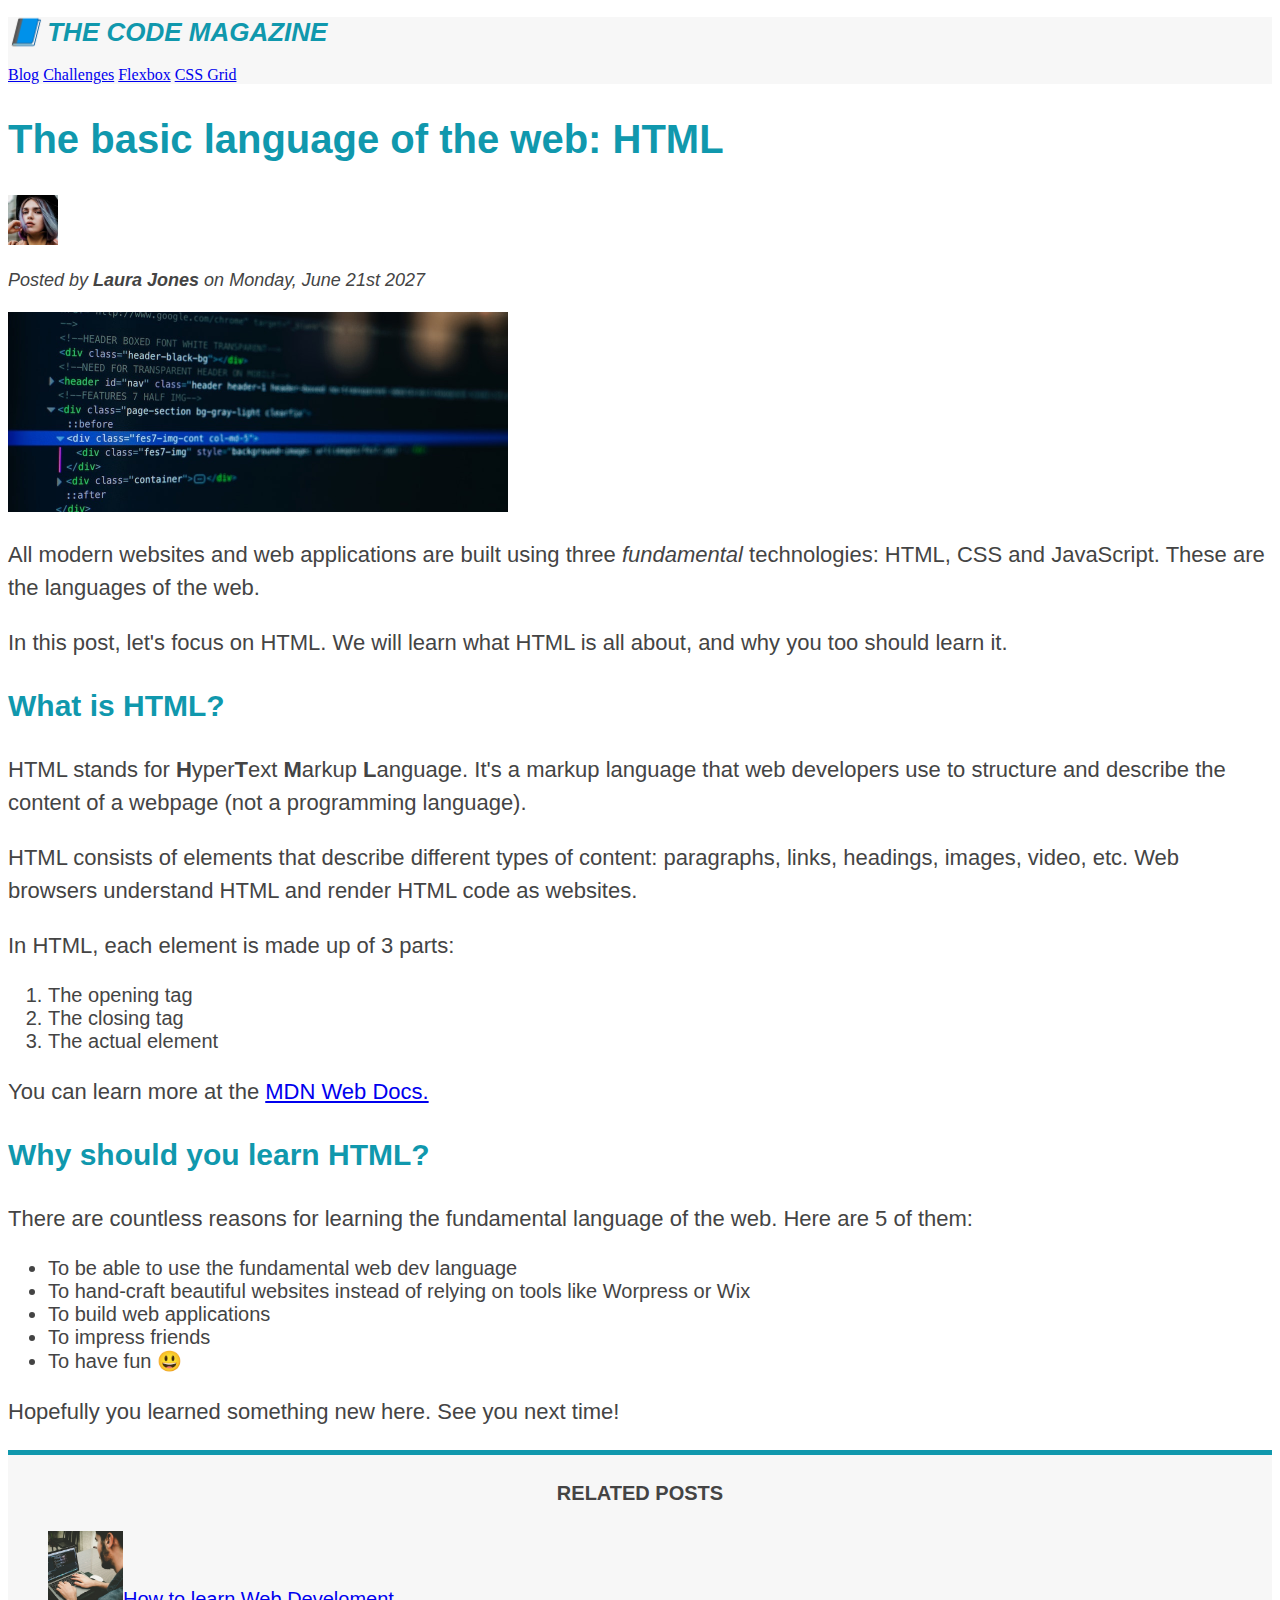
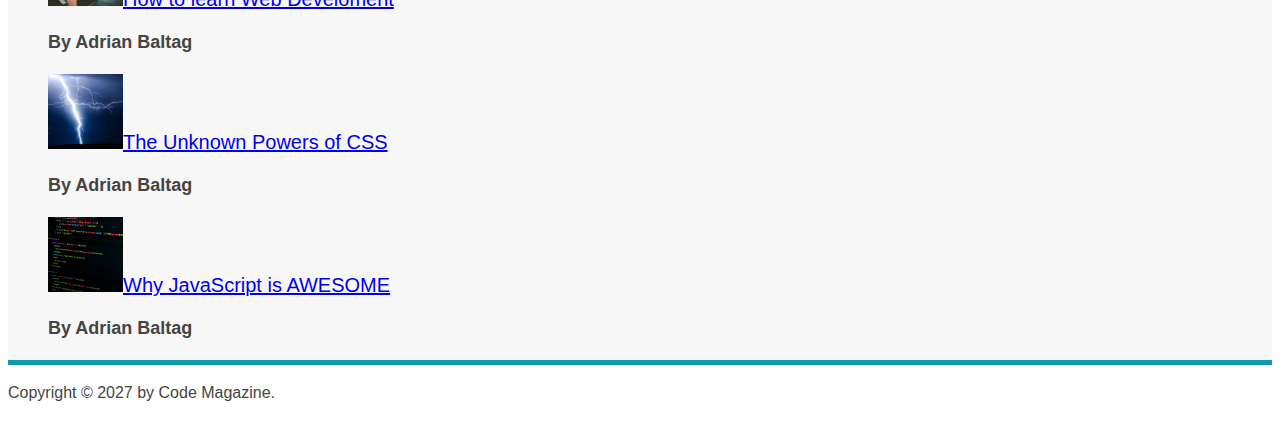
==== index.html @ 0a8e20bc "color" ====
<!DOCTYPE html>
<html lang="en">
	<head>
		<meta charset="UTF-8" />
		<link rel="stylesheet" href="style.css" />
		<title>The basic language of the web: HTML</title>
	</head>

	<body>
		<header class="main-header">
			<h1>📘 The Code Magazine</h1>

			<nav>
				<a href="blog.html">Blog</a>
				<a href="#">Challenges</a>
				<a href="#">Flexbox</a>
				<a href="#">CSS Grid</a>
				<!--placeholder # untill fill with a link-->
			</nav>
		</header>

		<article>
			<header>
				<h2>The basic language of the web: HTML</h2>

				<img
					src="img/laura-jones.jpg"
					alt="author picture"
					width="50"
					height="50"
				/>
				<p id="author">
					Posted by <strong>Laura Jones</strong> on Monday, June 21st
					2027
				</p>
			</header>

			<img
				src="img/post-img.jpg"
				alt="HTML code on a screen"
				width="500"
				height="200"
			/>

			<p>
				All modern websites and web applications are built using three
				<em>fundamental</em>
				technologies: HTML, CSS and JavaScript. These are the languages
				of the web.
			</p>
			<p>
				In this post, let's focus on HTML. We will learn what HTML is
				all about, and why you too should learn it.
			</p>
			<h3>What is HTML?</h3>

			<p>
				HTML stands for <strong>H</strong>yper<strong>T</strong>ext
				<strong>M</strong>arkup <strong>L</strong>anguage. It's a markup
				language that web developers use to structure and describe the
				content of a webpage (not a programming language).
			</p>

			<p>
				HTML consists of elements that describe different types of
				content: paragraphs, links, headings, images, video, etc. Web
				browsers understand HTML and render HTML code as websites.
			</p>
			<p>In HTML, each element is made up of 3 parts:</p>

			<ol>
				<li>The opening tag</li>
				<li>The closing tag</li>
				<li>The actual element</li>
			</ol>

			<p>
				You can learn more at the
				<a
					href="https://developer.mozilla.org/en-US/docs/Web/HTML"
					target="_blank"
					>MDN Web Docs.</a
				><!--link-->
			</p>

			<!--comment-->
			<h3>Why should you learn HTML?</h3>

			<p>
				There are countless reasons for learning the fundamental
				language of the web. Here are 5 of them:
			</p>

			<ul>
				<li>To be able to use the fundamental web dev language</li>
				<li>
					To hand-craft beautiful websites instead of relying on tools
					like Worpress or Wix
				</li>
				<li>To build web applications</li>
				<li>To impress friends</li>
				<li>To have fun 😃</li>
			</ul>

			<p>Hopefully you learned something new here. See you next time!</p>
		</article>

		<aside>
			<h4>Related posts</h4>
			<ul class="related">
				<li>
					<img
						src="img/related-1.jpg"
						alt="Person programming"
						width="75"
						height="75"
					/><a href="#">How to learn Web Develoment</a>
				</li>
				<p class="related-author">By Adrian Baltag</p>

				<li>
					<img
						src="img/related-2.jpg"
						alt="Lightning"
						width="75"
						height="75"
					/><a href="#">The Unknown Powers of CSS</a>
					<p class="related-author">By Adrian Baltag</p>
				</li>

				<li>
					<img
						src="img/related-3.jpg"
						alt="JavaScript screenshoot"
						width="75"
						height="75"
					/><a href="#">Why JavaScript is AWESOME</a>
					<p class="related-author">By Adrian Baltag</p>
				</li>
			</ul>
		</aside>
		<!--secondary important part of website-->

		<footer>
			<p id="copyright">Copyright &copy; 2027 by Code Magazine.</p>
		</footer>
	</body>
</html>
---- style.css ----
h1,
h2,
h3,
h4,
p,
li {
	font-family: sans-serif;
	color: #444;
}

h1,
h2,
h3 {
	color: #1098ad;
}

h1 {
	font-size: 26px;
	font-family: sans-serif;
	text-transform: uppercase;
	font-style: italic;
	color: #1098ad;
}

h2 {
	font-size: 40px;
}

h3 {
	font-size: 30px;
}

h4 {
	font-size: 20px;

	text-transform: uppercase;
	text-align: center;
}

p {
	font-size: 22px;
	line-height: 1.5;
}

li {
	font-size: 20px;
}

/* footer p {
	font-size: 16px;
} */

/* article header p {
	font-style: italic;
} */

#author {
	font-style: italic;
	font-size: 18px;
}

#copyright {
	font-size: 16px;
}

.related-author {
	font-size: 18px;
	font-weight: bold;
}

.related {
	list-style: none;
}

.main-header {
	background-color: #f7f7f7;
}
aside {
	background-color: #f7f7f7;
	border-top: 5px solid #1098ad;
	border-bottom: 5px solid #1098ad;
}

/* body {
	background-color: hsla(60, 12%, 89%, 0.63);
} */
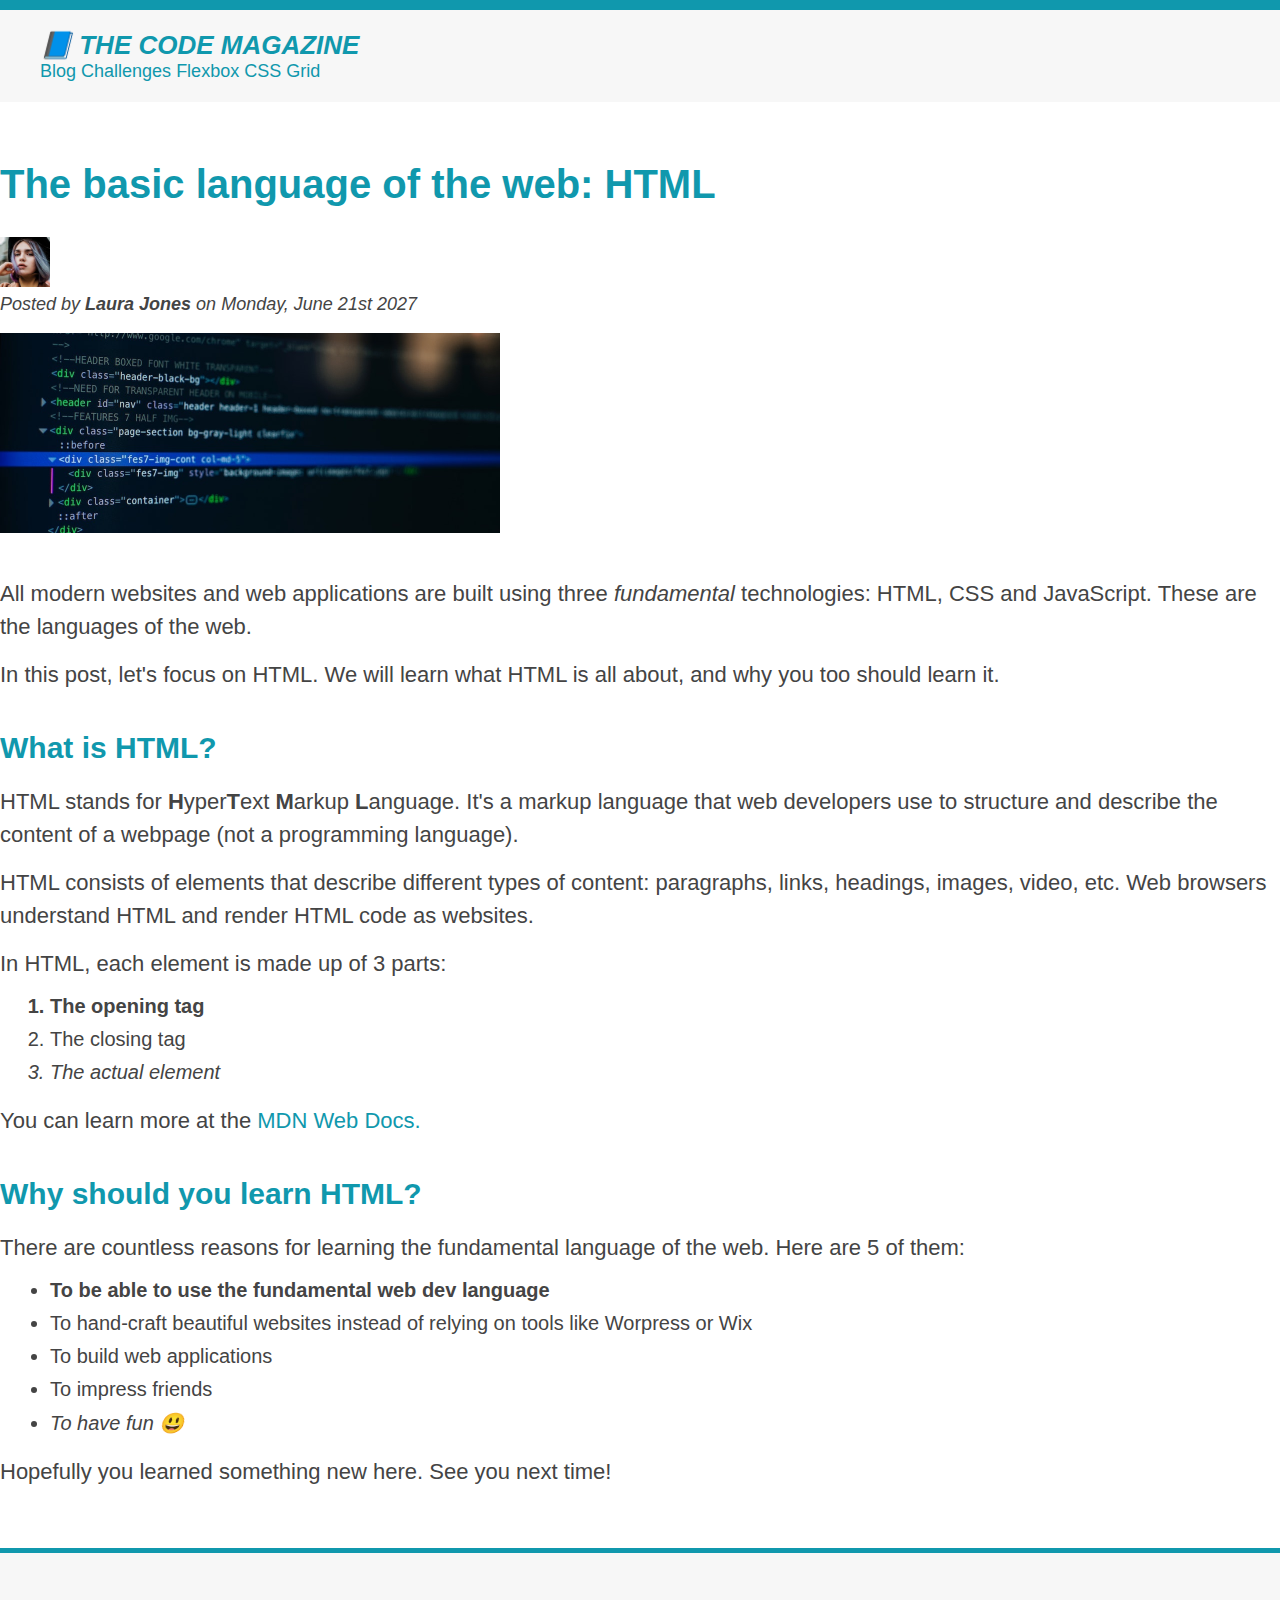
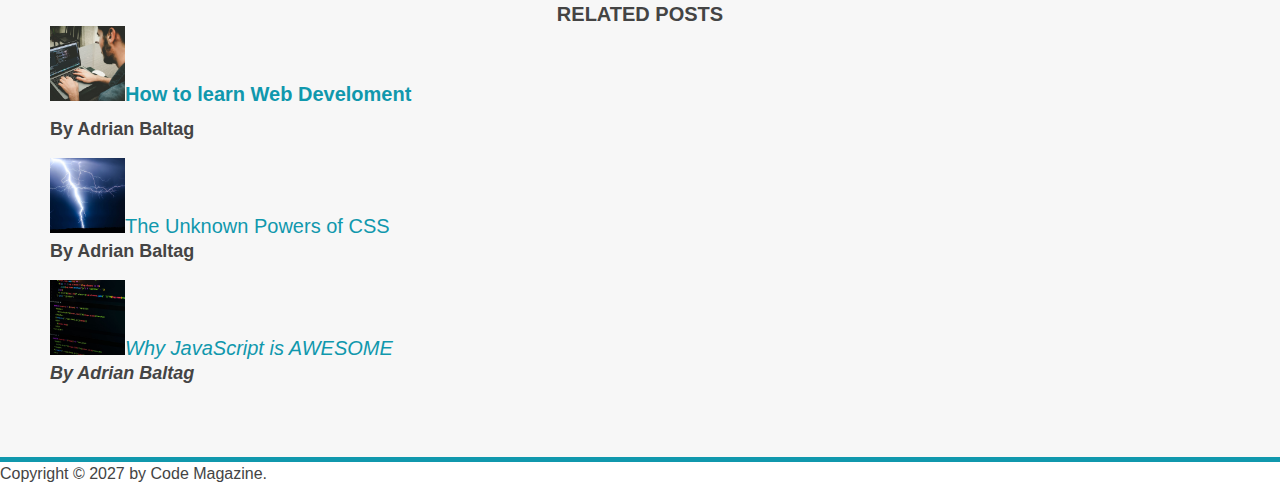
==== commit a6e6e93c: "margins, paddings" ====
--- a/index.html
+++ b/index.html
@@ -11,6 +11,7 @@
 			<h1>📘 The Code Magazine</h1>
 
 			<nav>
+				<!-- <strong>This is the navigation</strong> -->
 				<a href="blog.html">Blog</a>
 				<a href="#">Challenges</a>
 				<a href="#">Flexbox</a>
@@ -20,7 +21,7 @@
 		</header>
 
 		<article>
-			<header>
+			<header class="post-header">
 				<h2>The basic language of the web: HTML</h2>
 
 				<img
@@ -29,18 +30,18 @@
 					width="50"
 					height="50"
 				/>
+
 				<p id="author">
 					Posted by <strong>Laura Jones</strong> on Monday, June 21st
 					2027
 				</p>
+				<img
+					src="img/post-img.jpg"
+					alt="HTML code on a screen"
+					width="500"
+					height="200"
+				/>
 			</header>
-
-			<img
-				src="img/post-img.jpg"
-				alt="HTML code on a screen"
-				width="500"
-				height="200"
-			/>
 
 			<p>
 				All modern websites and web applications are built using three
@@ -142,7 +143,9 @@
 		<!--secondary important part of website-->
 
 		<footer>
-			<p id="copyright">Copyright &copy; 2027 by Code Magazine.</p>
+			<p id="copyright" class="copyright text">
+				Copyright &copy; 2027 by Code Magazine.
+			</p>
 		</footer>
 	</body>
 </html>
--- a/style.css
+++ b/style.css
@@ -1,11 +1,39 @@
-h1,
-h2,
-h3,
-h4,
-p,
-li {
+/* universal selector-lowest priority */
+* {
+	color: #444;
+	margin: 0;
+	padding: 0;
+}
+
+body {
+	color: #444;
 	font-family: sans-serif;
-	color: #444;
+	border-top: 10px solid #1098ad;
+}
+
+.main-header {
+	background-color: #f7f7f7;
+	padding: 20px 40px;
+	margin-bottom: 60px;
+}
+
+nav {
+	font-size: 18px;
+}
+
+article {
+	margin-bottom: 60px;
+}
+
+.post-header {
+	margin-bottom: 40px;
+}
+
+aside {
+	background-color: #f7f7f7;
+	border-top: 5px solid #1098ad;
+	border-bottom: 5px solid #1098ad;
+	padding: 50px 0;
 }
 
 h1,
@@ -24,10 +52,13 @@
 
 h2 {
 	font-size: 40px;
+	margin-bottom: 30px;
 }
 
 h3 {
 	font-size: 30px;
+	margin-bottom: 20px;
+	margin-top: 40px;
 }
 
 h4 {
@@ -40,10 +71,21 @@
 p {
 	font-size: 22px;
 	line-height: 1.5;
+	margin-bottom: 15px;
+}
+
+ul,
+ol {
+	margin-left: 50px;
+	margin-bottom: 20px;
 }
 
 li {
 	font-size: 20px;
+	margin-bottom: 10px;
+}
+li:last-child {
+	margin-bottom: 0;
 }
 
 /* footer p {
@@ -72,15 +114,49 @@
 	list-style: none;
 }
 
-.main-header {
-	background-color: #f7f7f7;
-}
-aside {
-	background-color: #f7f7f7;
-	border-top: 5px solid #1098ad;
-	border-bottom: 5px solid #1098ad;
+li:first-child {
+	font-weight: bold;
 }
 
-/* body {
-	background-color: hsla(60, 12%, 89%, 0.63);
+li:last-child {
+	font-style: italic;
+}
+
+a:link {
+	color: #1098ad;
+	text-decoration: none;
+}
+
+a:visited {
+	color: #1098ad;
+}
+
+a:hover {
+	color: orangered;
+	font-weight: bold;
+	text-decoration: underline orangered;
+}
+
+a:active {
+	background-color: black;
+	font-style: italic;
+}
+
+/* resolving conflicts */
+/* #copyright {
+	color: red;
+}
+.copyright {
+	color: blue;
+}
+.text {
+	color: yellow;
+}
+
+footer p {
+	color: green !important;
 } */
+/* nav a:link,
+nav p {
+	font-size: 18px;
+} */
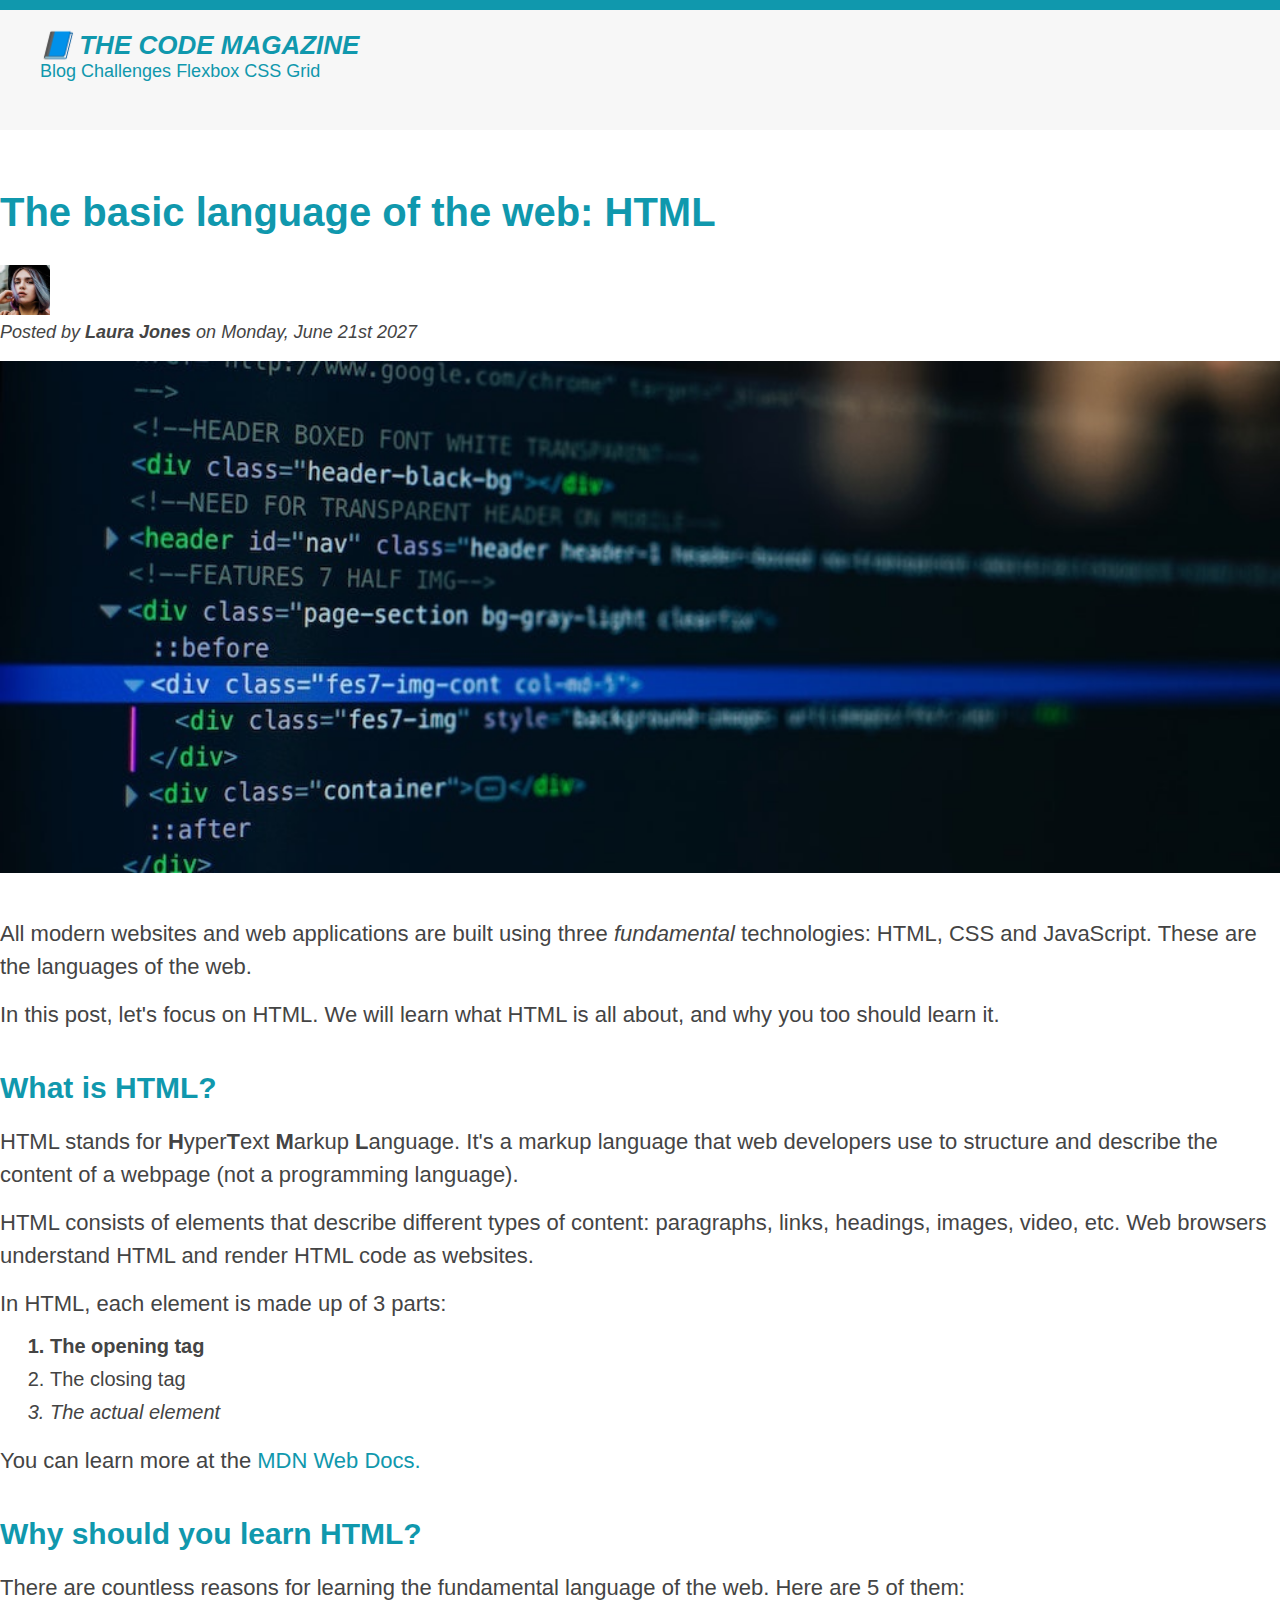
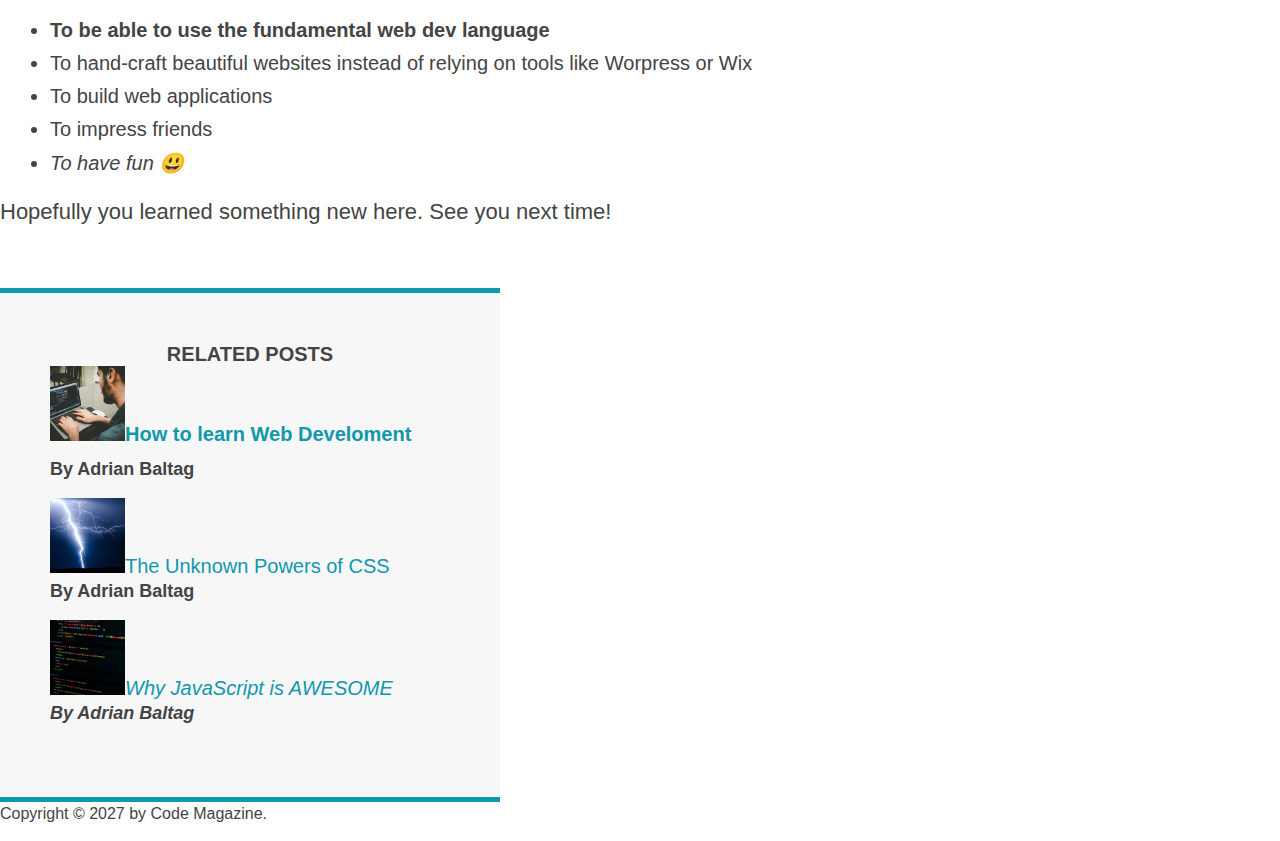
==== commit 5e22062e: "adding dimensions" ====
--- a/index.html
+++ b/index.html
@@ -40,6 +40,7 @@
 					alt="HTML code on a screen"
 					width="500"
 					height="200"
+					class="post-img"
 				/>
 			</header>
 
--- a/style.css
+++ b/style.css
@@ -15,6 +15,7 @@
 	background-color: #f7f7f7;
 	padding: 20px 40px;
 	margin-bottom: 60px;
+	height: 80px;
 }
 
 nav {
@@ -34,6 +35,7 @@
 	border-top: 5px solid #1098ad;
 	border-bottom: 5px solid #1098ad;
 	padding: 50px 0;
+	width: 500px;
 }
 
 h1,
@@ -142,6 +144,10 @@
 	font-style: italic;
 }
 
+.post-img {
+	width: 100%;
+	height: auto;
+}
 /* resolving conflicts */
 /* #copyright {
 	color: red;
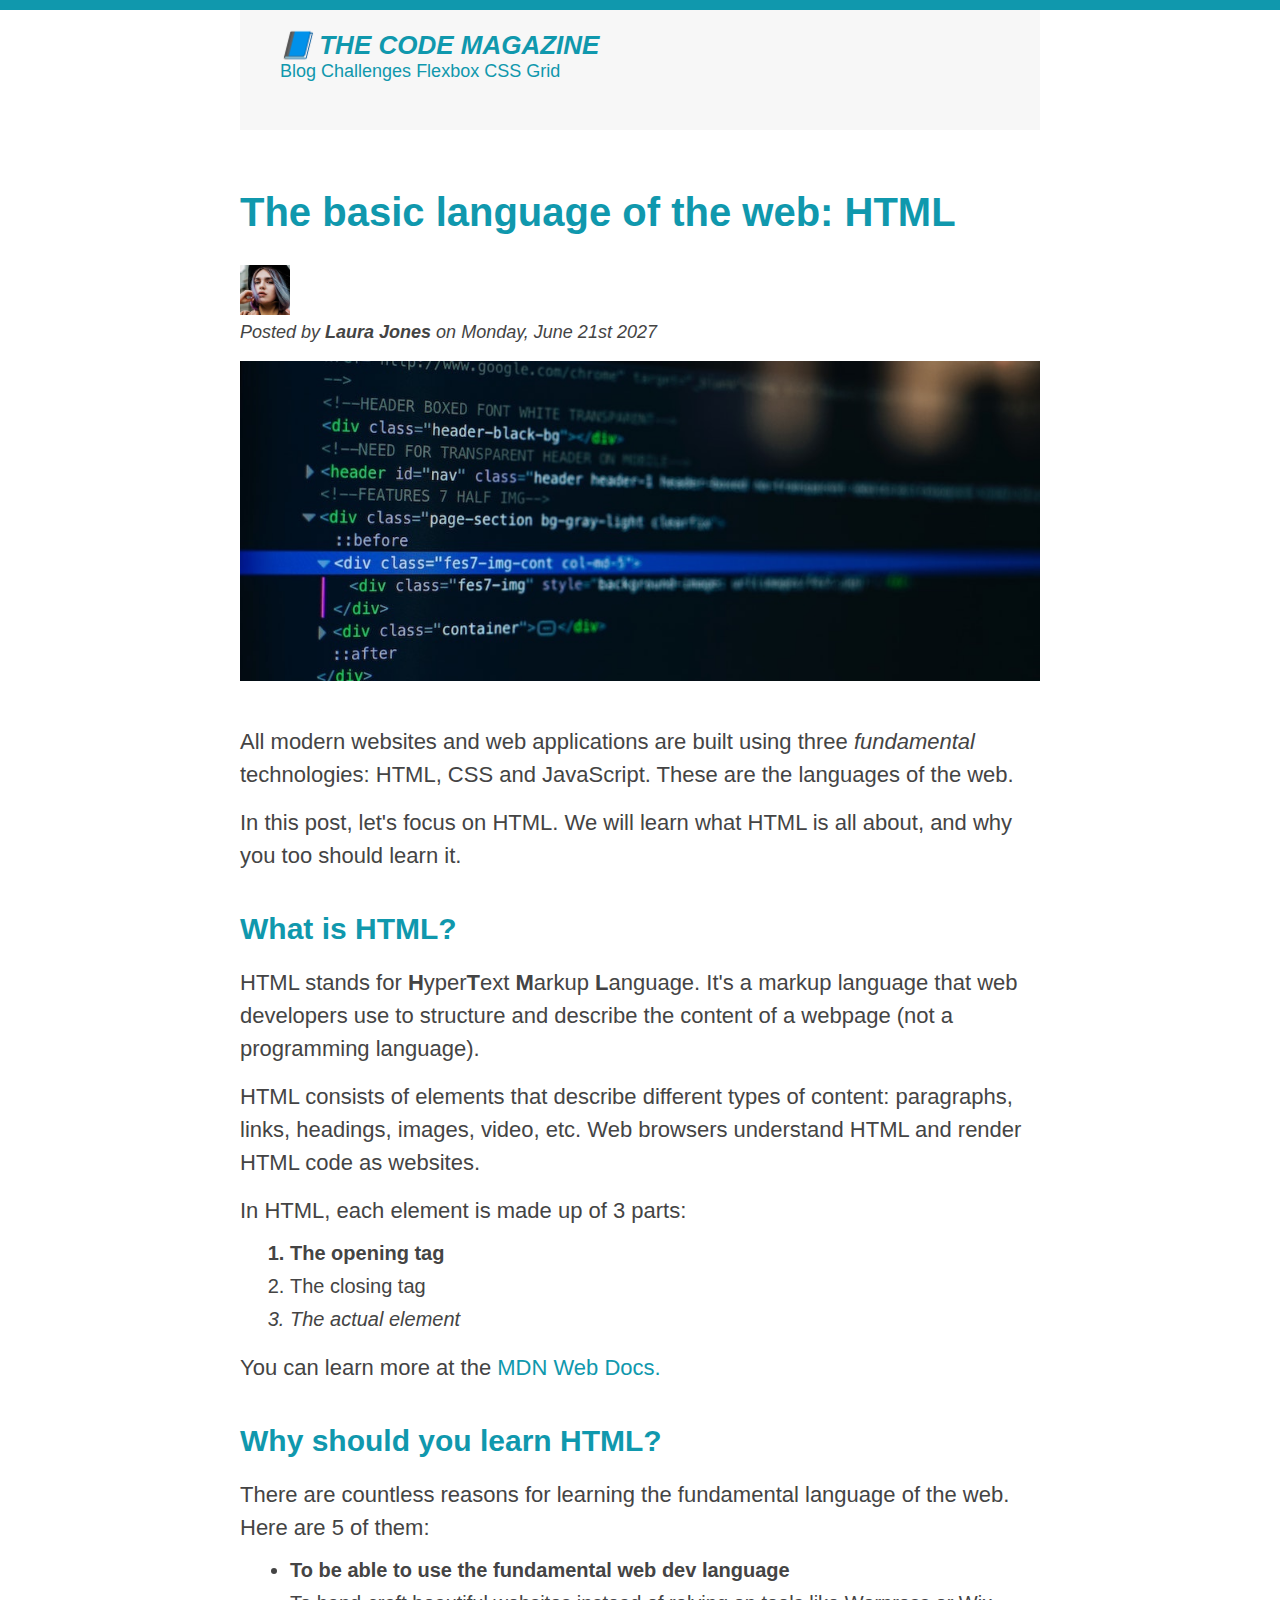
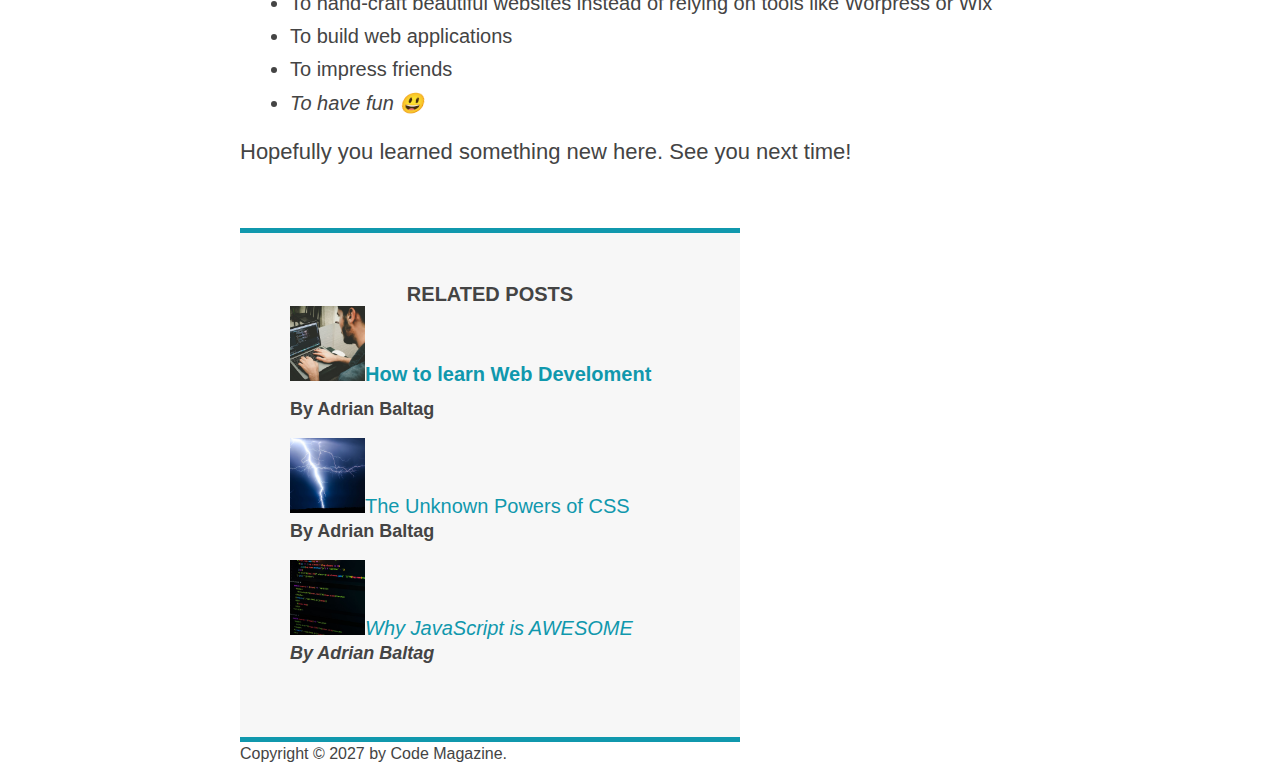
==== commit a3904408: "" ====
--- a/index.html
+++ b/index.html
@@ -7,146 +7,153 @@
 	</head>
 
 	<body>
-		<header class="main-header">
-			<h1>📘 The Code Magazine</h1>
+		<div class="container">
+			<header class="main-header">
+				<h1>📘 The Code Magazine</h1>
 
-			<nav>
-				<!-- <strong>This is the navigation</strong> -->
-				<a href="blog.html">Blog</a>
-				<a href="#">Challenges</a>
-				<a href="#">Flexbox</a>
-				<a href="#">CSS Grid</a>
-				<!--placeholder # untill fill with a link-->
-			</nav>
-		</header>
-
-		<article>
-			<header class="post-header">
-				<h2>The basic language of the web: HTML</h2>
-
-				<img
-					src="img/laura-jones.jpg"
-					alt="author picture"
-					width="50"
-					height="50"
-				/>
-
-				<p id="author">
-					Posted by <strong>Laura Jones</strong> on Monday, June 21st
-					2027
-				</p>
-				<img
-					src="img/post-img.jpg"
-					alt="HTML code on a screen"
-					width="500"
-					height="200"
-					class="post-img"
-				/>
+				<nav>
+					<!-- <strong>This is the navigation</strong> -->
+					<a href="blog.html">Blog</a>
+					<a href="#">Challenges</a>
+					<a href="#">Flexbox</a>
+					<a href="#">CSS Grid</a>
+					<!--placeholder # untill fill with a link-->
+				</nav>
 			</header>
 
-			<p>
-				All modern websites and web applications are built using three
-				<em>fundamental</em>
-				technologies: HTML, CSS and JavaScript. These are the languages
-				of the web.
-			</p>
-			<p>
-				In this post, let's focus on HTML. We will learn what HTML is
-				all about, and why you too should learn it.
-			</p>
-			<h3>What is HTML?</h3>
+			<article>
+				<header class="post-header">
+					<h2>The basic language of the web: HTML</h2>
 
-			<p>
-				HTML stands for <strong>H</strong>yper<strong>T</strong>ext
-				<strong>M</strong>arkup <strong>L</strong>anguage. It's a markup
-				language that web developers use to structure and describe the
-				content of a webpage (not a programming language).
-			</p>
+					<img
+						src="img/laura-jones.jpg"
+						alt="author picture"
+						width="50"
+						height="50"
+					/>
 
-			<p>
-				HTML consists of elements that describe different types of
-				content: paragraphs, links, headings, images, video, etc. Web
-				browsers understand HTML and render HTML code as websites.
-			</p>
-			<p>In HTML, each element is made up of 3 parts:</p>
+					<p id="author">
+						Posted by <strong>Laura Jones</strong> on Monday, June
+						21st 2027
+					</p>
+					<img
+						src="img/post-img.jpg"
+						alt="HTML code on a screen"
+						width="500"
+						height="200"
+						class="post-img"
+					/>
+				</header>
 
-			<ol>
-				<li>The opening tag</li>
-				<li>The closing tag</li>
-				<li>The actual element</li>
-			</ol>
+				<p>
+					All modern websites and web applications are built using
+					three
+					<em>fundamental</em>
+					technologies: HTML, CSS and JavaScript. These are the
+					languages of the web.
+				</p>
+				<p>
+					In this post, let's focus on HTML. We will learn what HTML
+					is all about, and why you too should learn it.
+				</p>
+				<h3>What is HTML?</h3>
 
-			<p>
-				You can learn more at the
-				<a
-					href="https://developer.mozilla.org/en-US/docs/Web/HTML"
-					target="_blank"
-					>MDN Web Docs.</a
-				><!--link-->
-			</p>
+				<p>
+					HTML stands for <strong>H</strong>yper<strong>T</strong>ext
+					<strong>M</strong>arkup <strong>L</strong>anguage. It's a
+					markup language that web developers use to structure and
+					describe the content of a webpage (not a programming
+					language).
+				</p>
 
-			<!--comment-->
-			<h3>Why should you learn HTML?</h3>
+				<p>
+					HTML consists of elements that describe different types of
+					content: paragraphs, links, headings, images, video, etc.
+					Web browsers understand HTML and render HTML code as
+					websites.
+				</p>
+				<p>In HTML, each element is made up of 3 parts:</p>
 
-			<p>
-				There are countless reasons for learning the fundamental
-				language of the web. Here are 5 of them:
-			</p>
+				<ol>
+					<li>The opening tag</li>
+					<li>The closing tag</li>
+					<li>The actual element</li>
+				</ol>
 
-			<ul>
-				<li>To be able to use the fundamental web dev language</li>
-				<li>
-					To hand-craft beautiful websites instead of relying on tools
-					like Worpress or Wix
-				</li>
-				<li>To build web applications</li>
-				<li>To impress friends</li>
-				<li>To have fun 😃</li>
-			</ul>
+				<p>
+					You can learn more at the
+					<a
+						href="https://developer.mozilla.org/en-US/docs/Web/HTML"
+						target="_blank"
+						>MDN Web Docs.</a
+					><!--link-->
+				</p>
 
-			<p>Hopefully you learned something new here. See you next time!</p>
-		</article>
+				<!--comment-->
+				<h3>Why should you learn HTML?</h3>
 
-		<aside>
-			<h4>Related posts</h4>
-			<ul class="related">
-				<li>
-					<img
-						src="img/related-1.jpg"
-						alt="Person programming"
-						width="75"
-						height="75"
-					/><a href="#">How to learn Web Develoment</a>
-				</li>
-				<p class="related-author">By Adrian Baltag</p>
+				<p>
+					There are countless reasons for learning the fundamental
+					language of the web. Here are 5 of them:
+				</p>
 
-				<li>
-					<img
-						src="img/related-2.jpg"
-						alt="Lightning"
-						width="75"
-						height="75"
-					/><a href="#">The Unknown Powers of CSS</a>
+				<ul>
+					<li>To be able to use the fundamental web dev language</li>
+					<li>
+						To hand-craft beautiful websites instead of relying on
+						tools like Worpress or Wix
+					</li>
+					<li>To build web applications</li>
+					<li>To impress friends</li>
+					<li>To have fun 😃</li>
+				</ul>
+
+				<p>
+					Hopefully you learned something new here. See you next time!
+				</p>
+			</article>
+
+			<aside>
+				<h4>Related posts</h4>
+				<ul class="related">
+					<li>
+						<img
+							src="img/related-1.jpg"
+							alt="Person programming"
+							width="75"
+							height="75"
+						/><a href="#">How to learn Web Develoment</a>
+					</li>
 					<p class="related-author">By Adrian Baltag</p>
-				</li>
 
-				<li>
-					<img
-						src="img/related-3.jpg"
-						alt="JavaScript screenshoot"
-						width="75"
-						height="75"
-					/><a href="#">Why JavaScript is AWESOME</a>
-					<p class="related-author">By Adrian Baltag</p>
-				</li>
-			</ul>
-		</aside>
-		<!--secondary important part of website-->
+					<li>
+						<img
+							src="img/related-2.jpg"
+							alt="Lightning"
+							width="75"
+							height="75"
+						/><a href="#">The Unknown Powers of CSS</a>
+						<p class="related-author">By Adrian Baltag</p>
+					</li>
 
-		<footer>
-			<p id="copyright" class="copyright text">
-				Copyright &copy; 2027 by Code Magazine.
-			</p>
-		</footer>
+					<li>
+						<img
+							src="img/related-3.jpg"
+							alt="JavaScript screenshoot"
+							width="75"
+							height="75"
+						/><a href="#">Why JavaScript is AWESOME</a>
+						<p class="related-author">By Adrian Baltag</p>
+					</li>
+				</ul>
+			</aside>
+			<!--secondary important part of website-->
+
+			<footer>
+				<p id="copyright" class="copyright text">
+					Copyright &copy; 2027 by Code Magazine.
+				</p>
+			</footer>
+		</div>
 	</body>
 </html>
--- a/style.css
+++ b/style.css
@@ -9,6 +9,11 @@
 	color: #444;
 	font-family: sans-serif;
 	border-top: 10px solid #1098ad;
+}
+
+.container {
+	width: 800px;
+	margin: 0 auto;
 }
 
 .main-header {
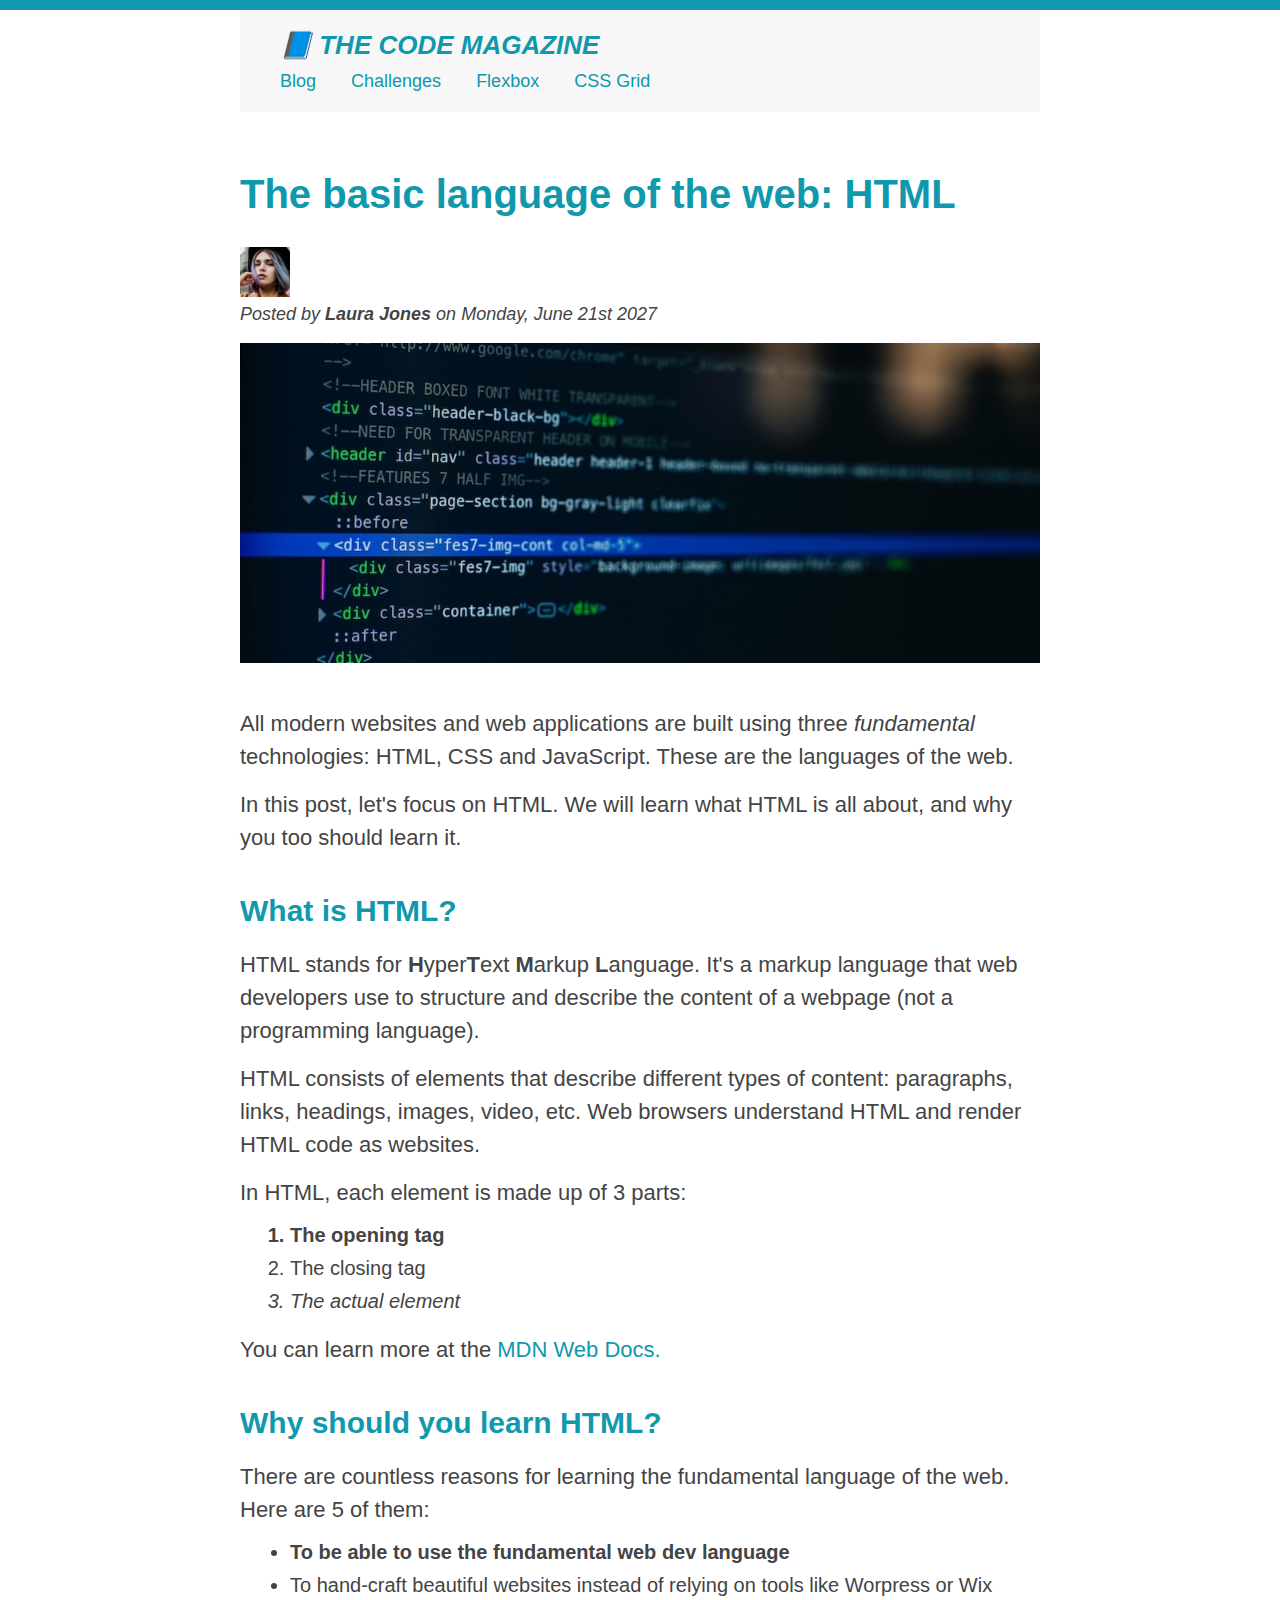
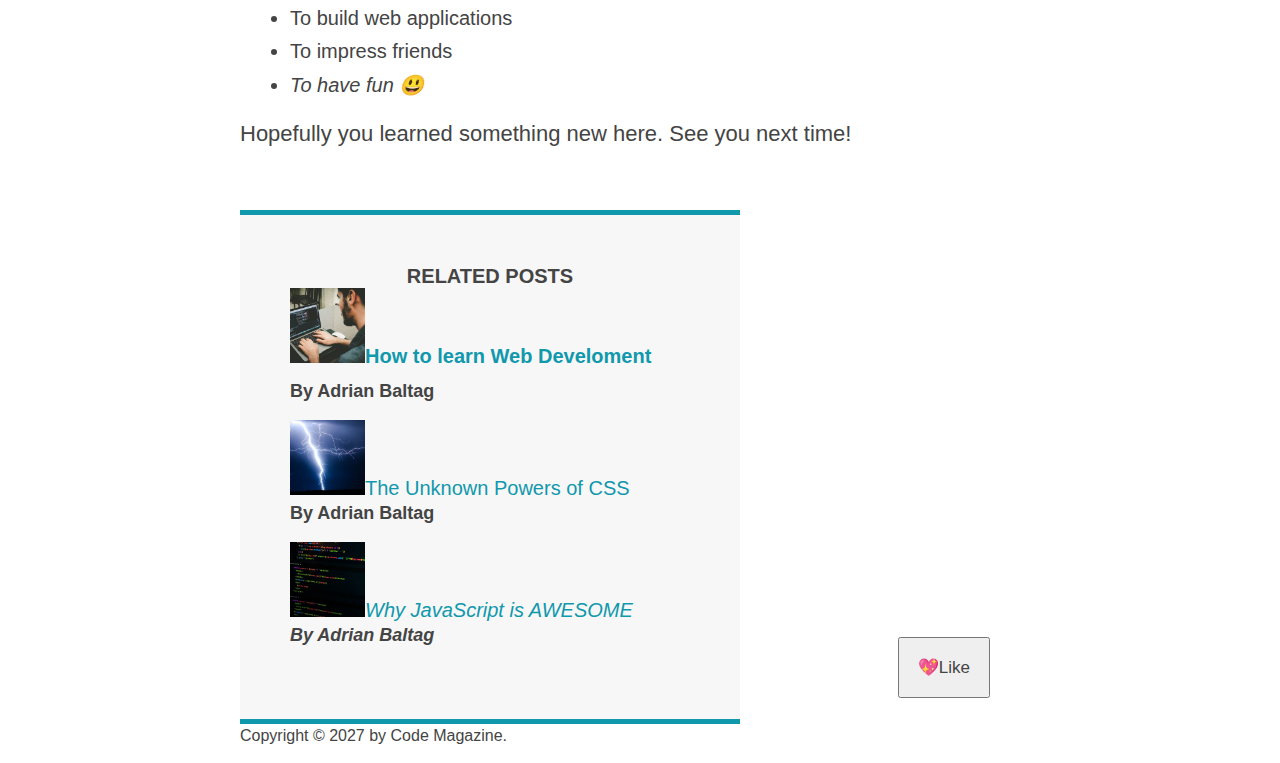
==== commit 6e21caa5: "absolute position" ====
--- a/index.html
+++ b/index.html
@@ -43,6 +43,7 @@
 						height="200"
 						class="post-img"
 					/>
+					<button>💖Like</button>
 				</header>
 
 				<p>
--- a/style.css
+++ b/style.css
@@ -4,7 +4,7 @@
 	margin: 0;
 	padding: 0;
 }
-
+/* page sections */
 body {
 	color: #444;
 	font-family: sans-serif;
@@ -14,13 +14,14 @@
 .container {
 	width: 800px;
 	margin: 0 auto;
+	position: relative;
 }
 
 .main-header {
 	background-color: #f7f7f7;
 	padding: 20px 40px;
 	margin-bottom: 60px;
-	height: 80px;
+	/* height: 80px; */
 }
 
 nav {
@@ -43,6 +44,7 @@
 	width: 500px;
 }
 
+/* smaller elements */
 h1,
 h2,
 h3 {
@@ -153,6 +155,29 @@
 	width: 100%;
 	height: auto;
 }
+
+nav a:link {
+	/* background-color: orangered;
+	margin: 20px;
+	padding: 20px;
+	display: block; */
+	margin-right: 30px;
+	margin-top: 10px;
+	display: inline-block;
+}
+
+nav a:link:last-child {
+	margin-right: 0;
+}
+
+button {
+	font-size: 17px;
+	padding: 18px;
+	cursor: pointer;
+	position: absolute;
+	bottom: 50px;
+	right: 50px;
+}
 /* resolving conflicts */
 /* #copyright {
 	color: red;
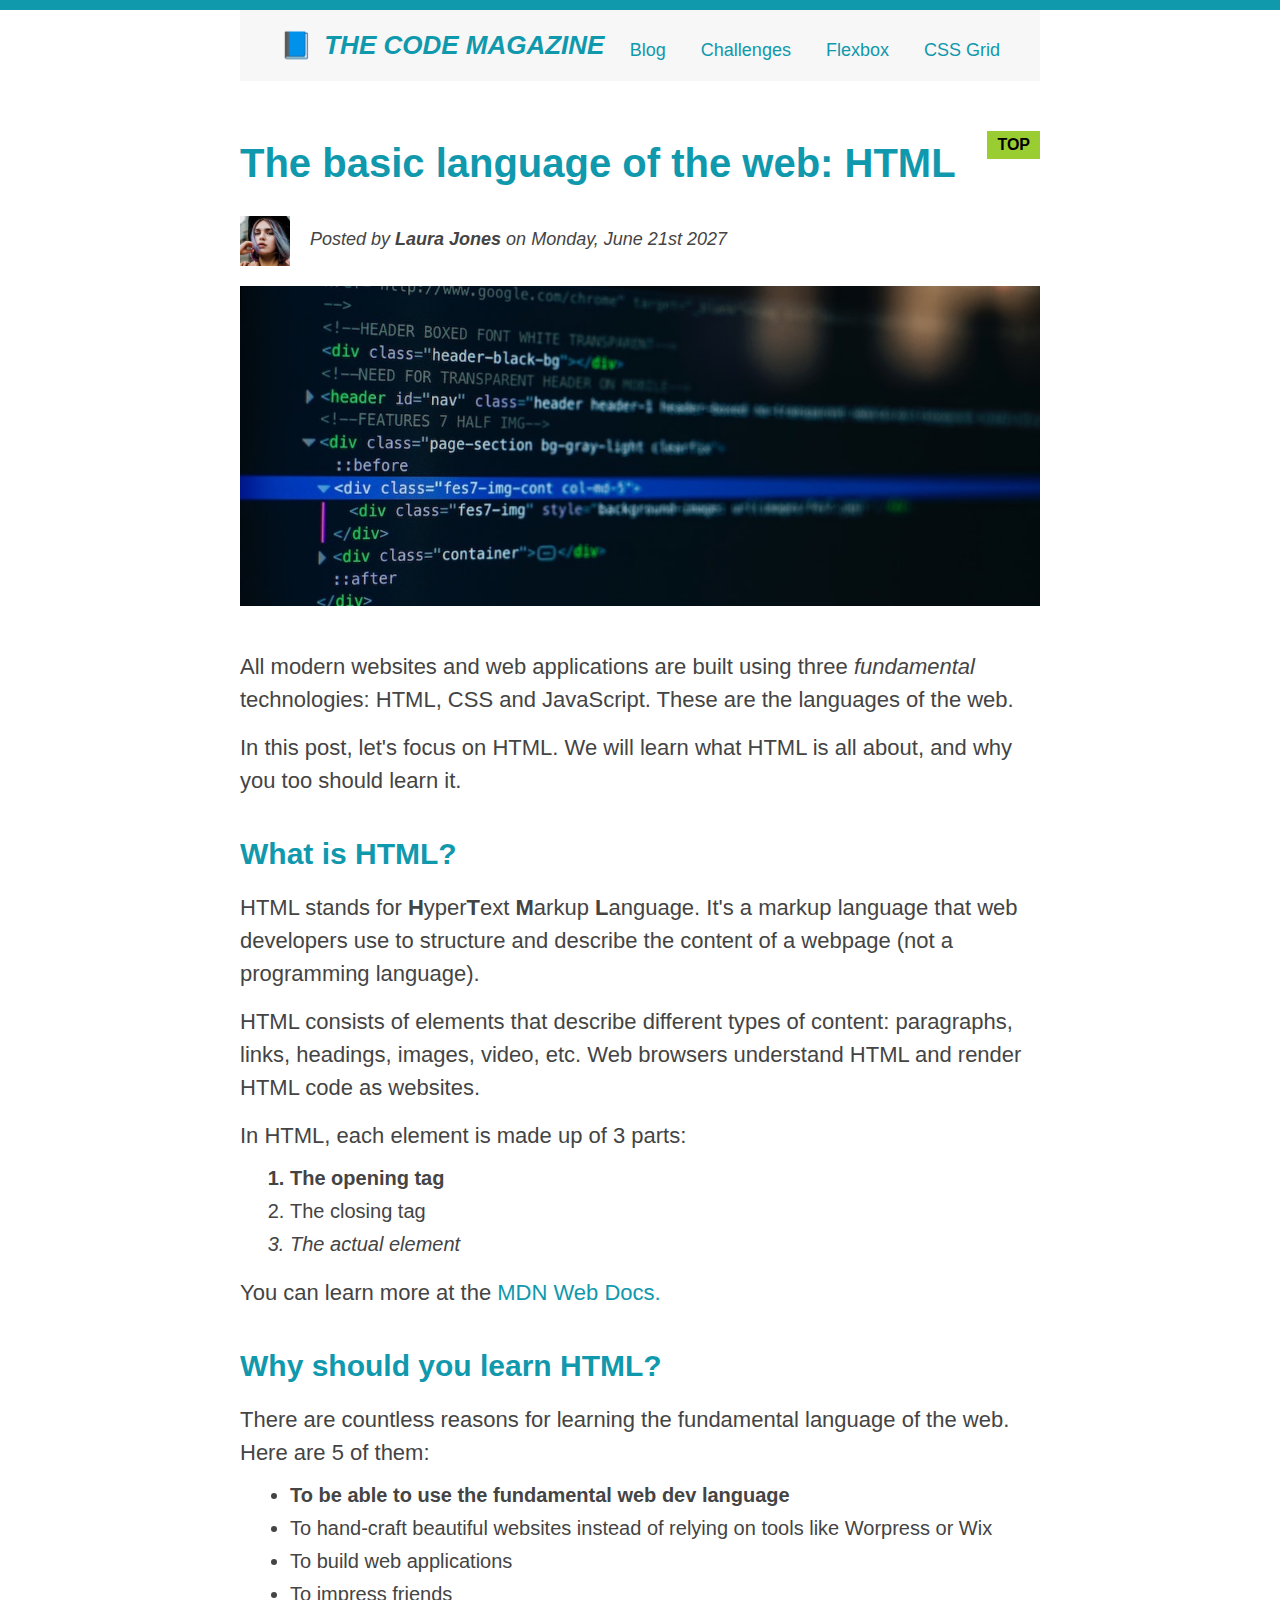
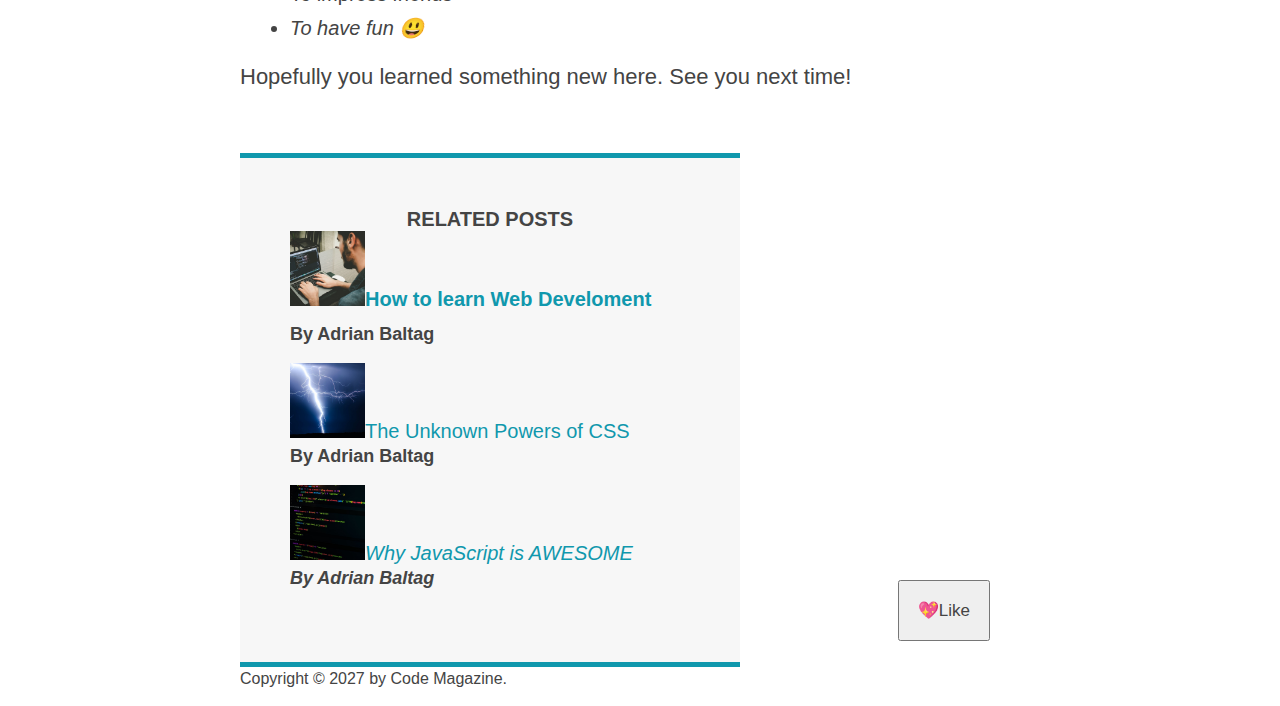
==== commit 37db543f: "clearfix" ====
--- a/index.html
+++ b/index.html
@@ -8,7 +8,7 @@
 
 	<body>
 		<div class="container">
-			<header class="main-header">
+			<header class="main-header clearfix">
 				<h1>📘 The Code Magazine</h1>
 
 				<nav>
@@ -19,6 +19,8 @@
 					<a href="#">CSS Grid</a>
 					<!--placeholder # untill fill with a link-->
 				</nav>
+
+				<!-- <div class="clear"></div> -->
 			</header>
 
 			<article>
@@ -30,9 +32,10 @@
 						alt="author picture"
 						width="50"
 						height="50"
+						class="author-img"
 					/>
 
-					<p id="author">
+					<p id="author" class="author">
 						Posted by <strong>Laura Jones</strong> on Monday, June
 						21st 2027
 					</p>
--- a/style.css
+++ b/style.css
@@ -26,6 +26,7 @@
 
 nav {
 	font-size: 18px;
+	text-align: center;
 }
 
 article {
@@ -178,6 +179,30 @@
 	bottom: 50px;
 	right: 50px;
 }
+
+h1::first-letter {
+	font-style: normal;
+	margin-right: 5px;
+}
+
+h3 + p::first-line {
+	/* color: red; */
+}
+
+h2 {
+	position: relative;
+}
+h2::after {
+	content: 'TOP';
+	background-color: yellowgreen;
+	color: black;
+	font-size: 16px;
+	display: inline-block;
+	padding: 5px 10px;
+	position: absolute;
+	top: -10px;
+	right: 0;
+}
 /* resolving conflicts */
 /* #copyright {
 	color: red;
@@ -196,3 +221,32 @@
 nav p {
 	font-size: 18px;
 } */
+
+/* FLOATS */
+.author-img {
+	float: left;
+	margin-bottom: 20px;
+}
+
+.author {
+	/* padding-left: 80px; */
+	margin-top: 10px;
+	float: left;
+	margin-left: 20px;
+}
+
+h1 {
+	float: left;
+}
+
+nav {
+	float: right;
+}
+.clear {
+	clear: both;
+}
+.clearfix::after {
+	clear: both;
+	content: ' ';
+	display: block;
+}
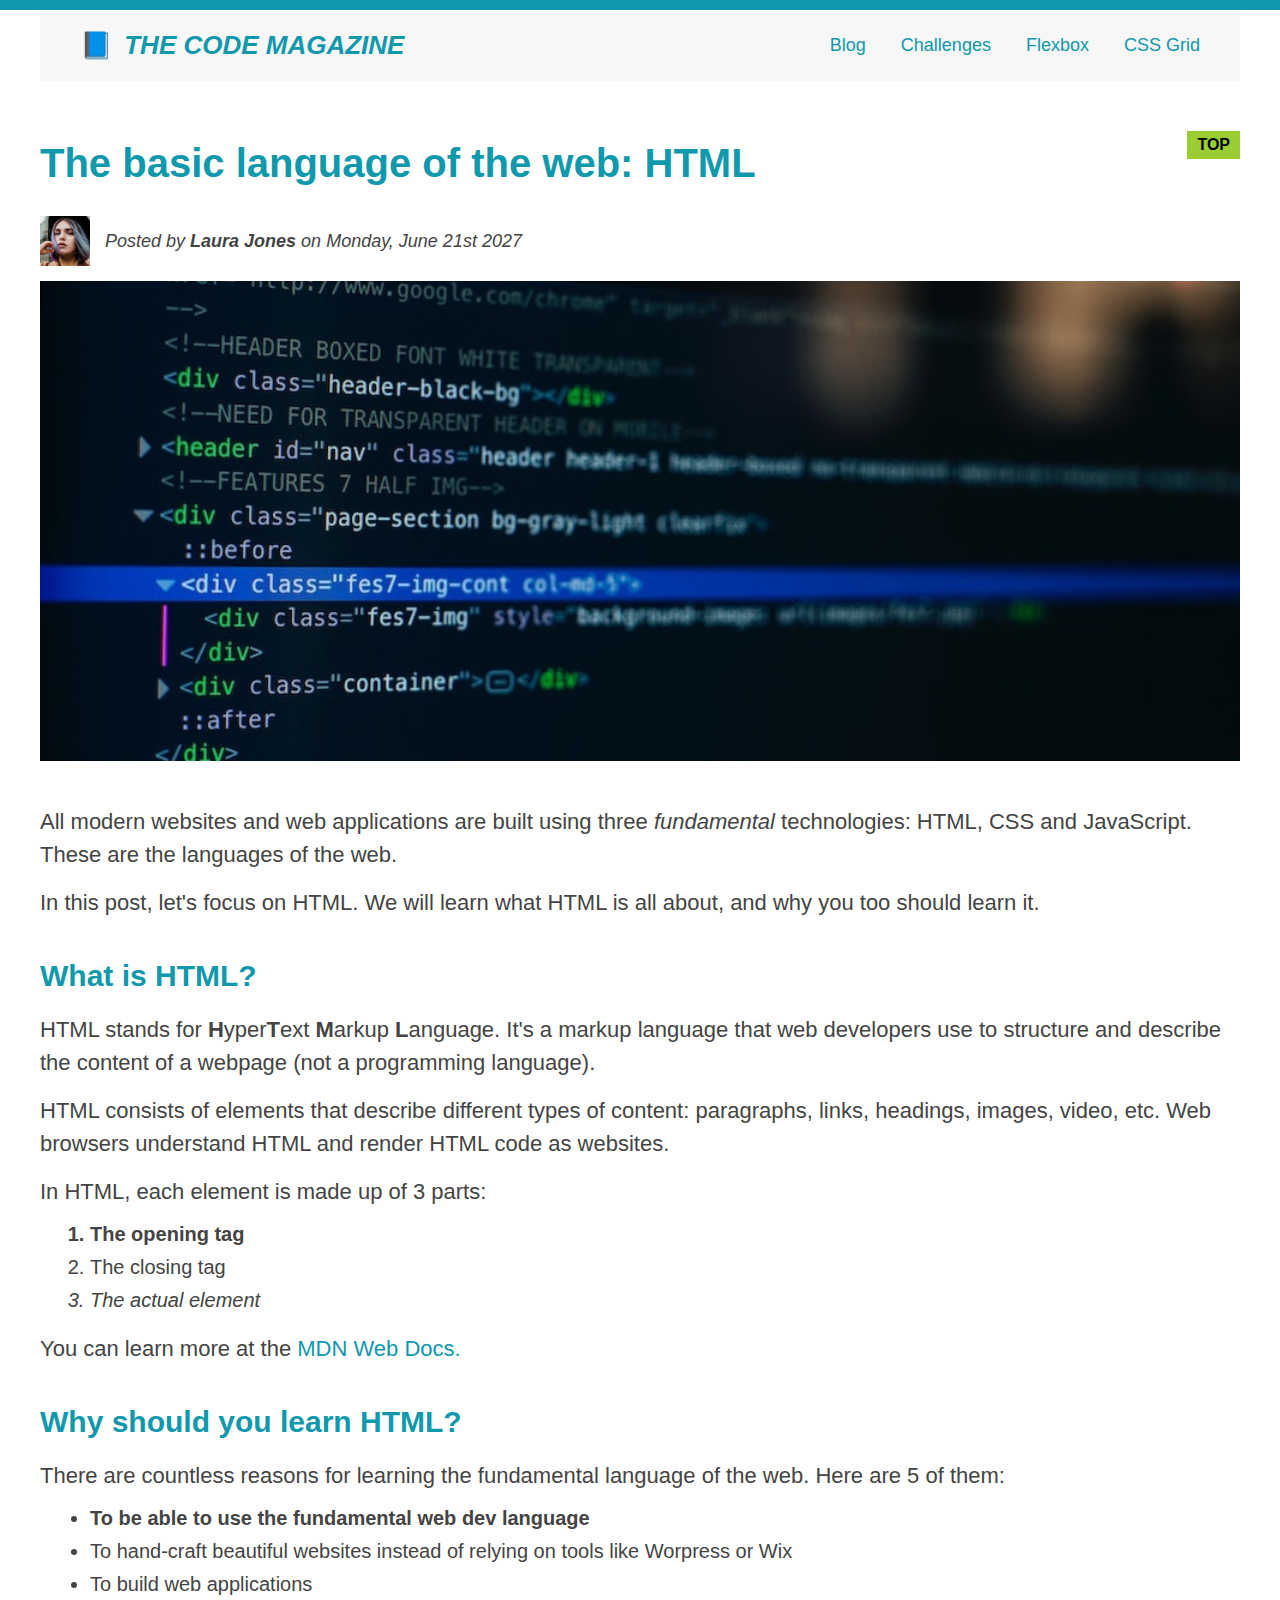
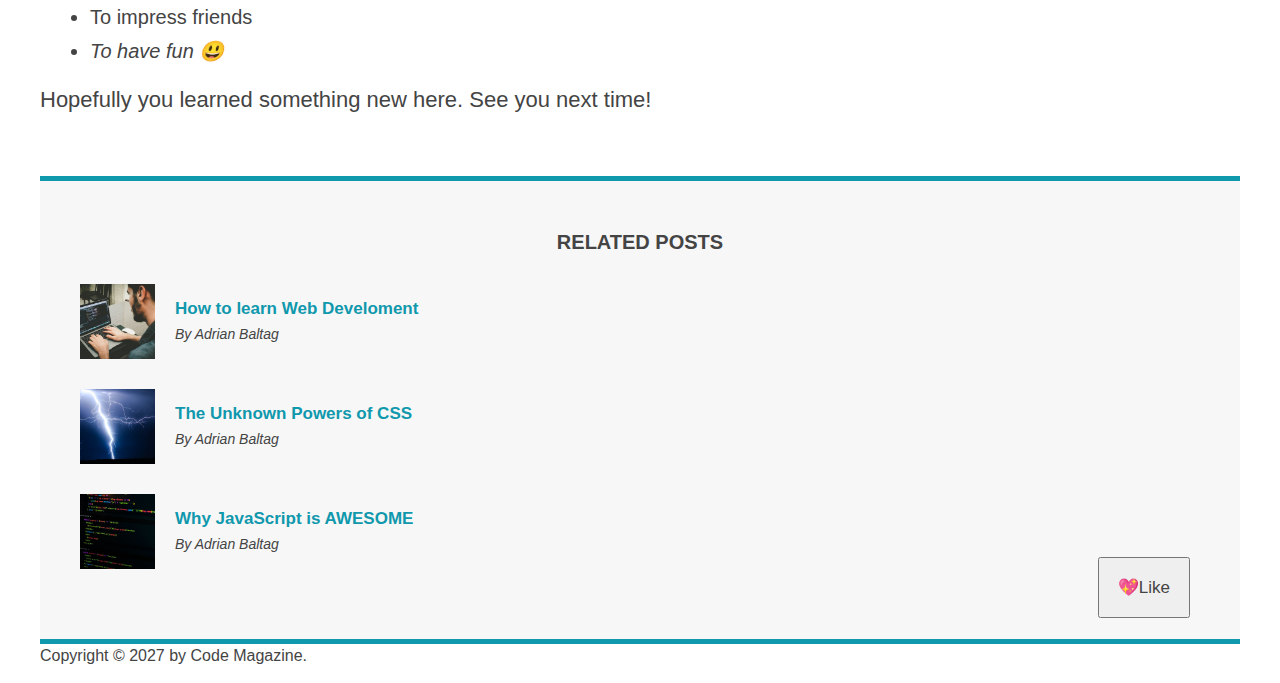
==== commit 2d190dd9: "flexbox" ====
--- a/index.html
+++ b/index.html
@@ -15,8 +15,8 @@
 					<!-- <strong>This is the navigation</strong> -->
 					<a href="blog.html">Blog</a>
 					<a href="#">Challenges</a>
-					<a href="#">Flexbox</a>
-					<a href="#">CSS Grid</a>
+					<a href="flexbox.html">Flexbox</a>
+					<a href="css-grid.html">CSS Grid</a>
 					<!--placeholder # untill fill with a link-->
 				</nav>
 
@@ -26,19 +26,20 @@
 			<article>
 				<header class="post-header">
 					<h2>The basic language of the web: HTML</h2>
+					<div class="author-box">
+						<img
+							src="img/laura-jones.jpg"
+							alt="author picture"
+							width="50"
+							height="50"
+							class="author-img"
+						/>
 
-					<img
-						src="img/laura-jones.jpg"
-						alt="author picture"
-						width="50"
-						height="50"
-						class="author-img"
-					/>
-
-					<p id="author" class="author">
-						Posted by <strong>Laura Jones</strong> on Monday, June
-						21st 2027
-					</p>
+						<p id="author" class="author">
+							Posted by <strong>Laura Jones</strong> on Monday,
+							June 21st 2027
+						</p>
+					</div>
 					<img
 						src="img/post-img.jpg"
 						alt="HTML code on a screen"
@@ -120,34 +121,49 @@
 			<aside>
 				<h4>Related posts</h4>
 				<ul class="related">
-					<li>
+					<li class="related-post">
 						<img
 							src="img/related-1.jpg"
 							alt="Person programming"
 							width="75"
 							height="75"
-						/><a href="#">How to learn Web Develoment</a>
+						/>
+						<div>
+							<a href="#" class="related-link"
+								>How to learn Web Develoment</a
+							>
+							<p class="related-author">By Adrian Baltag</p>
+						</div>
 					</li>
-					<p class="related-author">By Adrian Baltag</p>
 
-					<li>
+					<li class="related-post">
 						<img
 							src="img/related-2.jpg"
 							alt="Lightning"
 							width="75"
 							height="75"
-						/><a href="#">The Unknown Powers of CSS</a>
-						<p class="related-author">By Adrian Baltag</p>
+						/>
+						<div>
+							<a href="#" class="related-link"
+								>The Unknown Powers of CSS</a
+							>
+							<p class="related-author">By Adrian Baltag</p>
+						</div>
 					</li>
 
-					<li>
+					<li class="related-post">
 						<img
 							src="img/related-3.jpg"
 							alt="JavaScript screenshoot"
 							width="75"
 							height="75"
-						/><a href="#">Why JavaScript is AWESOME</a>
-						<p class="related-author">By Adrian Baltag</p>
+						/>
+						<div>
+							<a href="#" class="related-link"
+								>Why JavaScript is AWESOME</a
+							>
+							<p class="related-author">By Adrian Baltag</p>
+						</div>
 					</li>
 				</ul>
 			</aside>
--- a/style.css
+++ b/style.css
@@ -3,6 +3,7 @@
 	color: #444;
 	margin: 0;
 	padding: 0;
+	box-sizing: border-box;
 }
 /* page sections */
 body {
@@ -12,7 +13,7 @@
 }
 
 .container {
-	width: 800px;
+	width: 1200px;
 	margin: 0 auto;
 	position: relative;
 }
@@ -41,8 +42,7 @@
 	background-color: #f7f7f7;
 	border-top: 5px solid #1098ad;
 	border-bottom: 5px solid #1098ad;
-	padding: 50px 0;
-	width: 500px;
+	padding: 50px 40px;
 }
 
 /* smaller elements */
@@ -76,6 +76,7 @@
 
 	text-transform: uppercase;
 	text-align: center;
+	margin-bottom: 30px;
 }
 
 p {
@@ -122,6 +123,7 @@
 
 .related {
 	list-style: none;
+	margin-left: 0;
 }
 
 li:first-child {
@@ -163,7 +165,7 @@
 	padding: 20px;
 	display: block; */
 	margin-right: 30px;
-	margin-top: 10px;
+
 	display: inline-block;
 }
 
@@ -223,13 +225,12 @@
 } */
 
 /* FLOATS */
-.author-img {
+/* .author-img {
 	float: left;
 	margin-bottom: 20px;
 }
 
 .author {
-	/* padding-left: 80px; */
 	margin-top: 10px;
 	float: left;
 	margin-left: 20px;
@@ -250,3 +251,53 @@
 	content: ' ';
 	display: block;
 }
+
+article {
+	width: 825px;
+	float: left;
+}
+aside {
+	width: 300px;
+	float: right;
+}
+footer {
+	clear: both;
+} */
+
+/* flexbox */
+.main-header {
+	display: flex;
+	align-items: center;
+	justify-content: space-between;
+}
+
+.author-box {
+	display: flex;
+	align-items: center;
+	margin-bottom: 15px;
+}
+.author {
+	margin-bottom: 0;
+	margin-left: 15px;
+}
+
+.related-post {
+	display: flex;
+	align-items: center;
+	gap: 20px;
+	margin-bottom: 30px;
+}
+.related-link:link {
+	font-size: 17px;
+	font-weight: bold;
+	font-style: normal;
+	margin-bottom: 5px;
+	display: block;
+}
+
+.related-author {
+	margin-bottom: 0;
+	font-size: 14px;
+	font-weight: normal;
+	font-style: italic;
+}
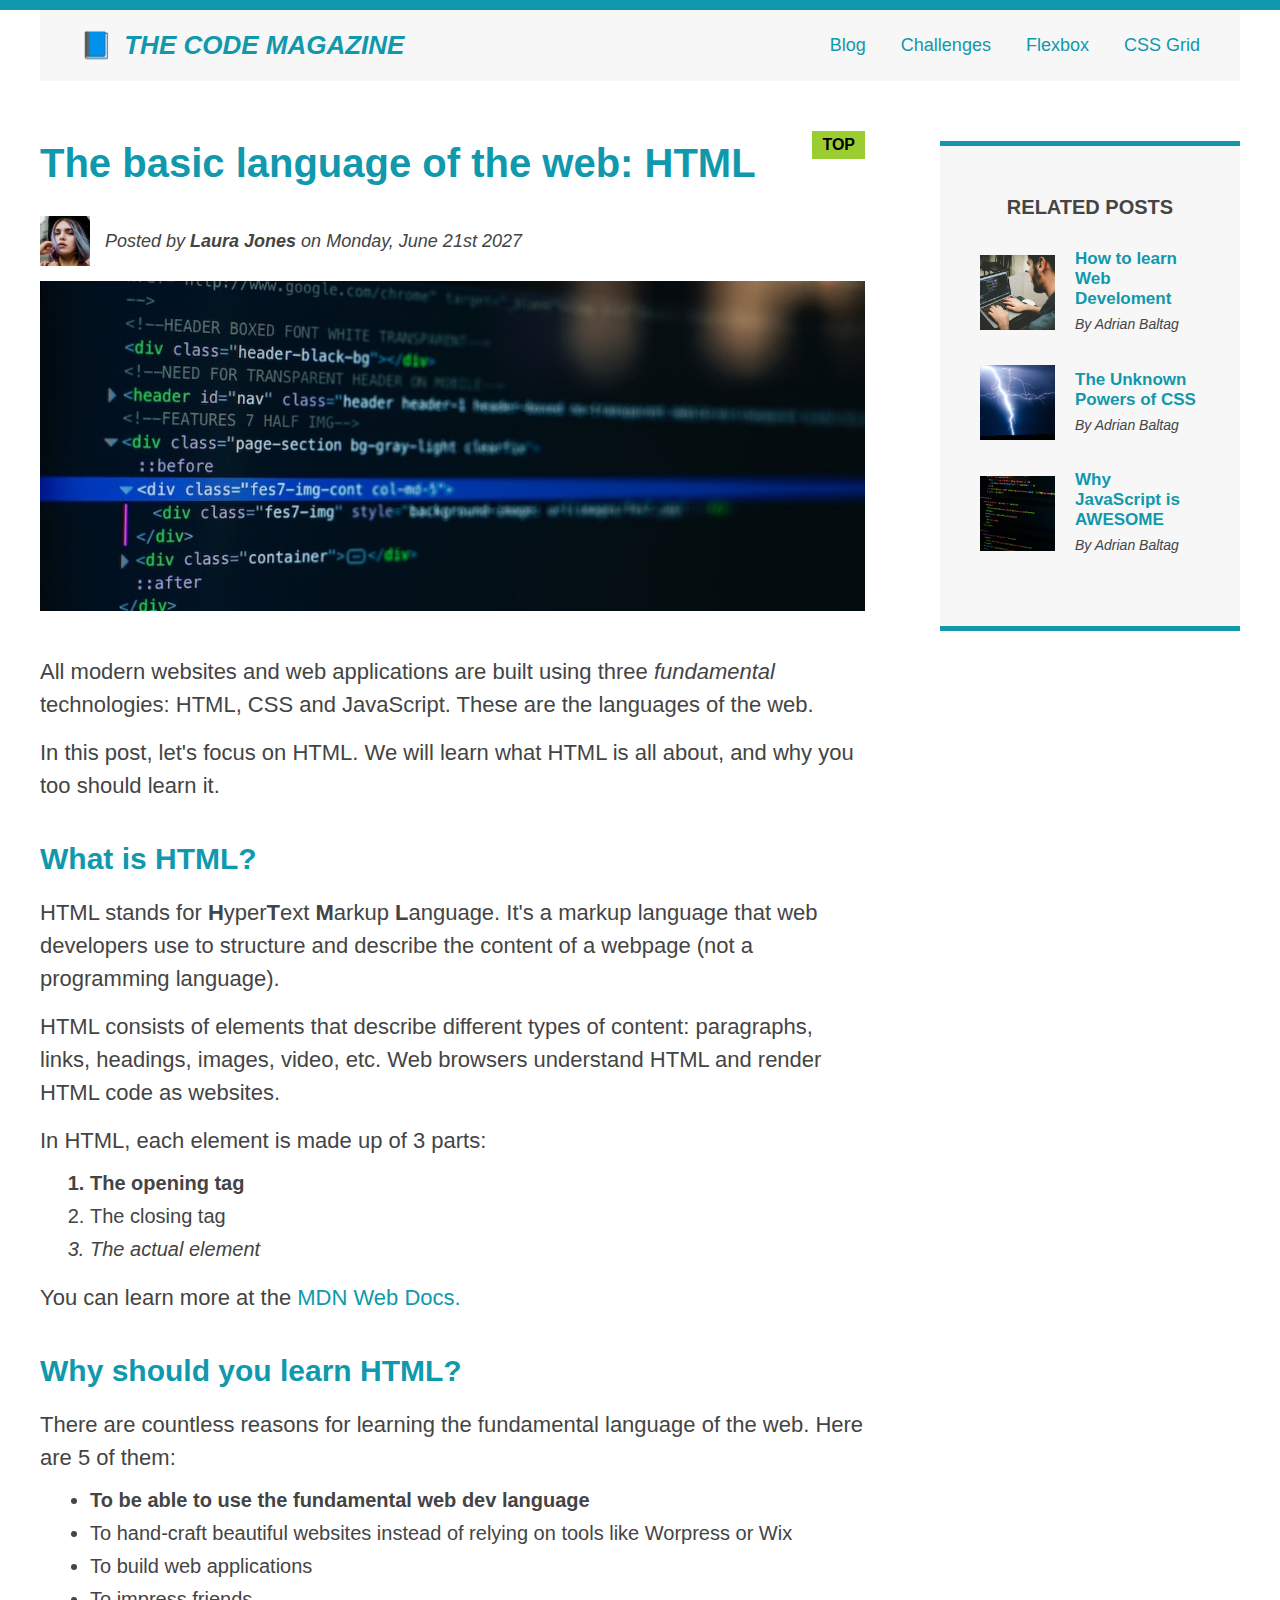
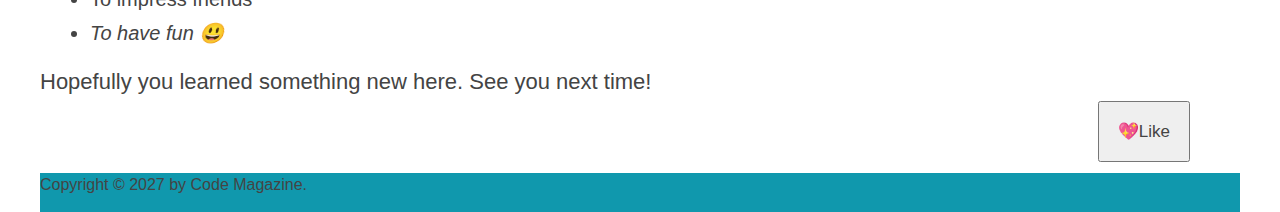
==== commit 0b534547: "grid" ====
--- a/index.html
+++ b/index.html
@@ -22,7 +22,8 @@
 
 				<!-- <div class="clear"></div> -->
 			</header>
-
+			<!-- only necessary for flexbox -->
+			<!-- <div class="row"> -->
 			<article>
 				<header class="post-header">
 					<h2>The basic language of the web: HTML</h2>
@@ -64,7 +65,8 @@
 				<h3>What is HTML?</h3>
 
 				<p>
-					HTML stands for <strong>H</strong>yper<strong>T</strong>ext
+					HTML stands for
+					<strong>H</strong>yper<strong>T</strong>ext
 					<strong>M</strong>arkup <strong>L</strong>anguage. It's a
 					markup language that web developers use to structure and
 					describe the content of a webpage (not a programming
@@ -168,6 +170,7 @@
 				</ul>
 			</aside>
 			<!--secondary important part of website-->
+			<!-- </div> -->
 
 			<footer>
 				<p id="copyright" class="copyright text">
--- a/style.css
+++ b/style.css
@@ -21,7 +21,7 @@
 .main-header {
 	background-color: #f7f7f7;
 	padding: 20px 40px;
-	margin-bottom: 60px;
+	/* margin-bottom: 60px; */
 	/* height: 80px; */
 }
 
@@ -31,7 +31,7 @@
 }
 
 article {
-	margin-bottom: 60px;
+	/* margin-bottom: 60px; */
 }
 
 .post-header {
@@ -301,3 +301,45 @@
 	font-weight: normal;
 	font-style: italic;
 }
+
+/* flexboxlayout */
+/* .row {
+	display: flex;
+	gap: 75px;
+	margin-bottom: 60px;
+	align-items: flex-start;
+}
+
+.article {
+	flex: 1;
+	margin-bottom: 0;
+}
+aside {
+	flex: 0 0 300px;
+} */
+
+/* css grid layout */
+
+.container {
+	display: grid;
+	grid-template-columns: 1fr 300px;
+	column-gap: 75px;
+	row-gap: 60px;
+	align-items: start;
+}
+
+.main-header {
+	/* grid-column: 1 / span 2; */
+	grid-column: 1 / -1;
+}
+
+article {
+}
+
+aside {
+}
+
+footer {
+	background-color: #1098ad;
+	grid-column: 1 / -1;
+}
